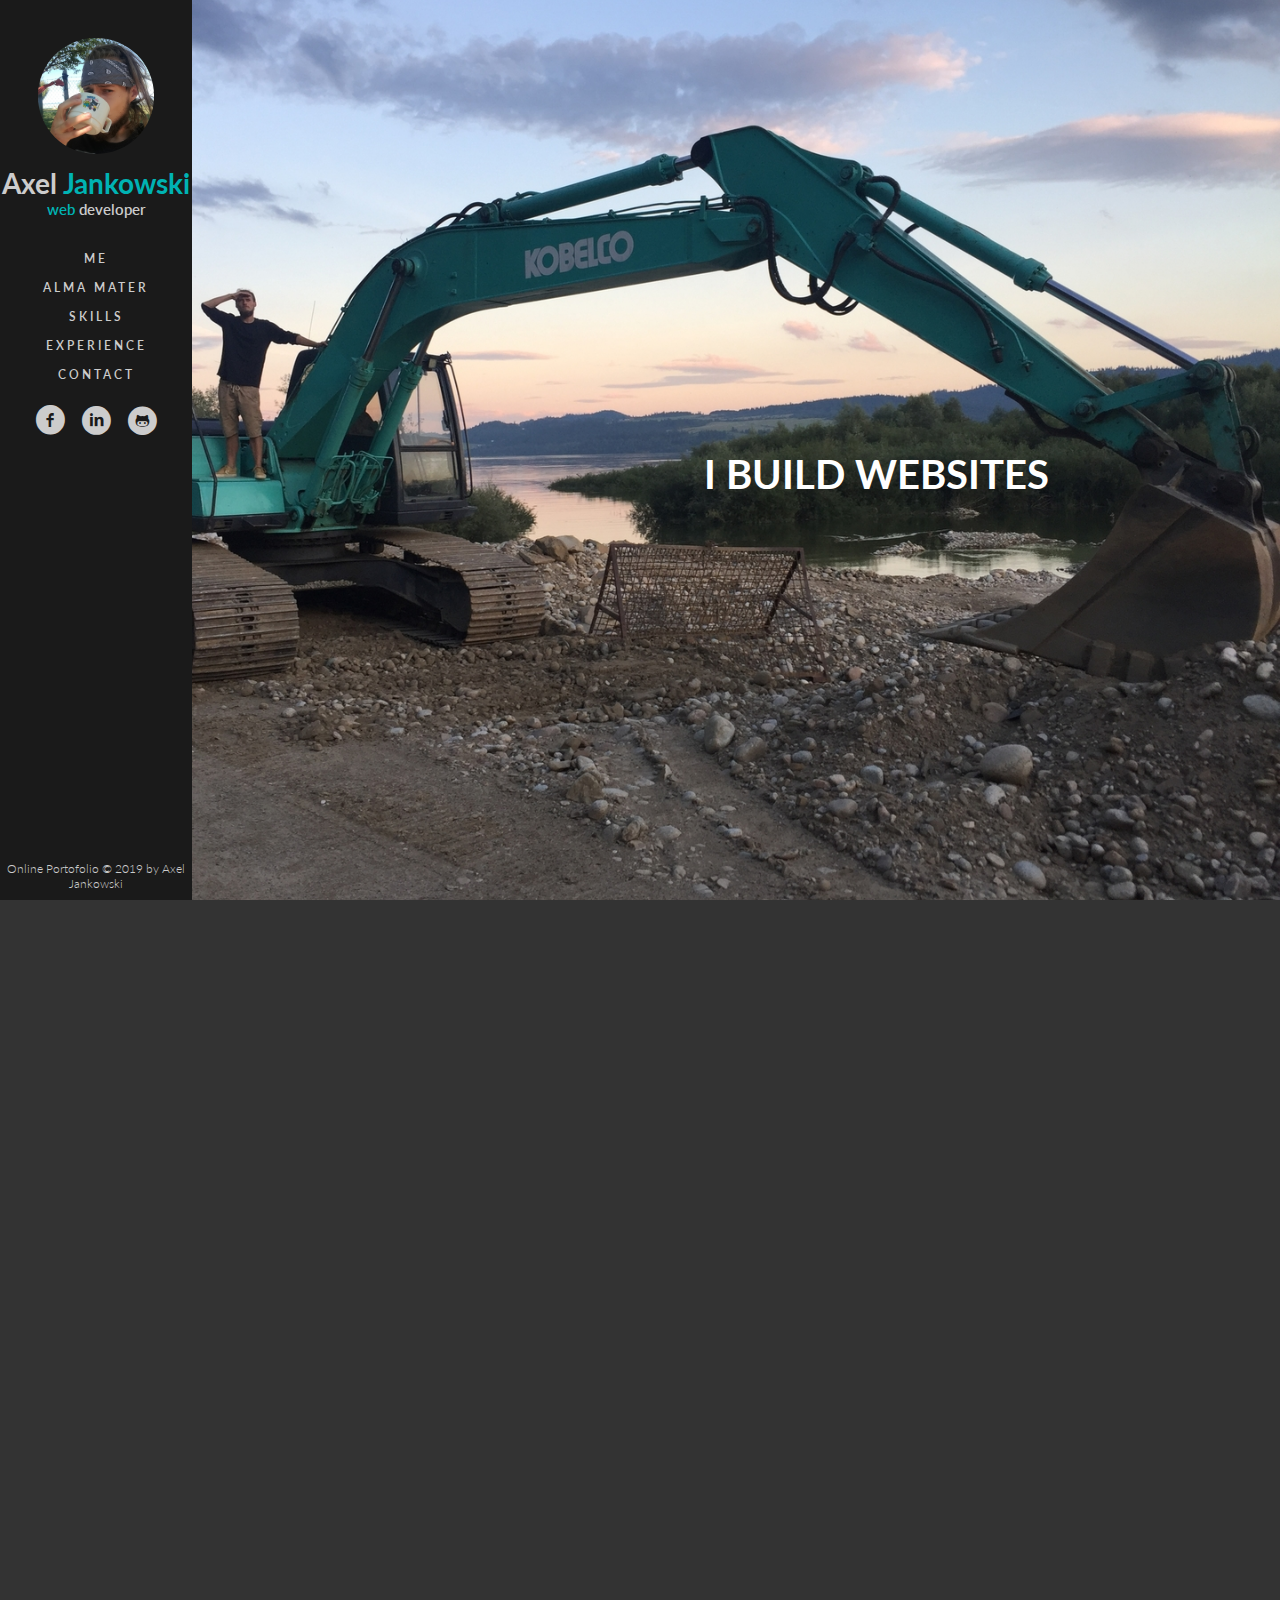
==== index.html @ 5b5166de "Some BEM rules implemented in CSS." ====
<!DOCTYPE html>
<html lang="en">
    <head>
        <meta charset="utf-8">
        <meta name="author" content="Axel Jankowski"/>
        <meta http-equiv="X-UA-Compatible" content="IE=edge,chrome=1"/>
        <meta name="viewport" content="width=device-width, initial-scale=1, shrink-to-fit=no">

        <link rel="stylesheet" href="frontend/css/style.css"> <!-- STYLES -->
        <link rel="stylesheet" href="frontend/css/fontello.css"> <!-- ICONS -->
        <link href="https://fonts.googleapis.com/css?family=Lato&display=swap" rel="stylesheet"> <!-- FONT -->
        <link rel="shortcut icon" href="favicon.ico" type="image/x-icon"> <!-- FAVICON -->

        <title>Axel Jankowski | Portfolio</title>
        <meta name="author" content="Axel Jankowski"/>
        <meta name="keywords" content="Axel, Jankowski, portfolio, resume, website, web, developer, designer, frontend, pizza"/>
        <meta name="description" content="My name is Axel, this in my website."/>

        <meta property="og:image" content="frontend/img/build.jpg"/>
        <meta property="og:type" content="website"/>
        <meta property="og:description" content="My name is Axel, this in my website."/>

        <script src="frontend/animations/scrollspy.js"></script>
    </head>

    <body>
        <div class="mcwrap">
            <div class="panel">
                <img src="frontend/img/tea.jpg" alt="Photo" class="panel__photo">
                <h1 class="panel__name"><a href="#start" class="panel--link panel--link-brighten">Axel <span style="color:#00b3b3;">Jankowski</span></a></h1>
                <h2 class="panel__title"><span style="color:#00b3b3;">web</span> developer</h2>
                <ul>
                    <li><a href="#meSection" class="panel__nav panel--link panel--link-brighten">me</a></li>
                    <li><a href="#educationSection" class="panel__nav panel--link panel--link-brighten">alma mater</a></li>
                    <li><a href="#skillsSection" class="panel__nav panel--link panel--link-brighten">skills</a></li>
                    <li><a href="#experienceSection" class="panel__nav panel--link panel--link-brighten">experience</a></li>
                    <li><a href="#contactSection" class="panel__nav panel--link panel--link-brighten">contact</a></li>
                </ul>
                <br/>
                <a href="https://www.facebook.com/palmerleland" class="panel--link panel--link-brighten" target="_blank"><span class="panel__icon icon-facebook-circled"></span></a>
                <a href="https://www.linkedin.com/in/axel-jankowski-941ab5183/" class="panel--link panel--link-brighten" target="_blank"><span class="panel__icon icon-linkedin-circled"></span></a>
                <a href="https://github.com/AxelJankowski" class="panel--link panel--link-brighten" target="_blank"><span class="panel__icon icon-github-circled"></span></a>
                <h3 class="panel__footer">Online Portofolio © 2019 by <a title="axeljankowskii@gmail.com">Axel Jankowski</a></h3>
            </div>

            <div class="content">
                <div id="start" class="start">
                    <div class="text">
                        <h1>I BUILD WEBSITES</h1>
                    </div>
                </div>
                <div class="content__divider"></div>

                <!-- START SEKCJI ME -->
                <div id="meSection" class="section meSection">
                    <div class="me tortilla">
                        <div class="back"></div>
                        <div class="text taco">
                            <h1>Hello, I'm Axel.</h1>
                            <br/>
                            Aspiring and ambitious web developer.
                            <br/><br/>
                            Who is also very interested in cinematography, is in love with music and plays the guitar quite well (at least he thinks so).
                        </div>
                        <div class="graphics taco">
                            <img src="frontend/img/beach.jpg" alt="Beach" class="responsive">
                        </div>
                    </div>
                </div>
                <div class="content__divider"></div>

                <!-- START SEKCJI EDUCATION -->
                <div id="educationSection" class="section educationSection">
                    <div class="education tortilla">
                        <div class="back"></div>
                        <div class="graphics taco">
                            <img src="frontend/img/student.jpg" alt="Student" class="responsive">
                        </div>
                        <div class="text taco">
                            <h1>Education</h1>
                            <br/>
                            I'm a Bachelor of <span style="color:#00ffff;">Computer Science</span>, specialised in computer graphics and multimedia.
                            <br/><br/>
                            <img src="frontend/img/gala.jpg" alt="Gala" class="responsive">
                        </div>
                    </div>
                </div>
                <div class="content__divider"></div>

                <!-- START SEKCJI SKILLS -->
                <div id="skillsSection" class="section skillsSection">
                    <div class="skills tortilla">
                        <div class="back"></div>
                        <div class="text taco">
                            <h1>Technologies & Tools</h1>
                            <br/>
                            <h3>Advanced:</h3>
                            <br/>
                            <div style="display:flex;">
                                <div class="tech">
                                    <img src="frontend/img/tech/html.png" alt="HTML" title="HTML" class="responsive">
                                </div>
                                <div class="tech">
                                    <img src="frontend/img/tech/css.png" alt="CSS" title="CSS" class="responsive">
                                </div>
                                <div class="tech">
                                    <img src="frontend/img/tech/sass.png" alt="SASS" title="SASS" class="responsive">
                                </div>
                                <div class="tech">
                                    <img src="frontend/img/tech/rwd.png" alt="RWD" title="Responsive Web Design" class="responsive">
                                </div>
                                <div class="tech">
                                    <img src="frontend/img/tech/git.png" alt="Git" title="Git" class="responsive">
                                </div>
                            </div>
                            <br/>
                            <h3>Medium:</h3>
                            <br/>
                            <div style="display:flex;">
                                <div class="tech">
                                    <img src="frontend/img/tech/js.png" alt="JS" title="JavaScript" class="responsive">
                                </div>
                                <div class="tech">
                                    <img src="frontend/img/tech/bootstrap.png" alt="Bootstrap" title="Bootstrap" class="responsive">
                                </div>
                                <div class="tech">
                                    <img src="frontend/img/tech/premiere.png" alt="Adobe Premiere" title="Adobe Premiere" class="responsive">
                                </div>
                                <div class="tech">
                                    <img src="frontend/img/tech/office.png" alt="Microsoft Office" title="Microsoft Office" class="responsive">
                                </div>
                            </div>
                            <br/>
                            <h3>Basic:</h3>
                            <br/>
                            <div style="display:flex; height: 100px;">
                                <div class="tech">
                                    <img src="frontend/img/tech/react.png" alt="React" title="React.js" class="responsive">
                                </div>
                                <div class="tech">
                                    <img src="frontend/img/tech/wordpress.png" alt="Wordpress" title="Wordpress" class="responsive">
                                </div>
                                <div class="tech">
                                    <img src="frontend/img/tech/php.png" alt="PHP" title="PHP" class="responsive">
                                </div>
                            </div>
                        </div>
                        <div class="graphics taco">
                            <img src="frontend/img/cook.jpg" alt="Cook" class="responsive">
                        </div>
                    </div>
                </div>
                <div class="content__divider"></div>

                <!-- START SEKCJI EXPERIENCE -->
                <div id="experienceSection" class="section experienceSection">
                    <div class="experience tortilla">
                        <div class="back"></div>
                        <div class="text taco">
                                I have worked in many different fields (all my work experience can be found on my <a href="https://www.linkedin.com/in/axel-jankowski-941ab5183/" target="_blank">LinkedIn</a>),<br/>
                                but now I am greatly interested in expanding my web development skills.
                        </div>
                        <div class="graphics taco">
                            <h1>My works:</h1>
                            <br/>
                            <div><a href="https://poddabie.info" target="_blank"><img src="frontend/img/poddabie.jpg" alt="Poddabie.info" class="responsive"></a></div>
                        </div>
                    </div>
                </div>
                <div class="content__divider"></div>

                <!-- START SEKCJI CONTACT -->
                <div id="contactSection" class="section contactSection">
                    <div class="contact tortilla">
                        <div class="back"></div>
                        <div class="text taco">
                            <div class="contactForm">
                                <h1>Contact me</h1>
                                Leave a message here!
                                <form id="contactForm" method="POST" action="contact-form.php">
                                    <input name="name" type="text" class="formControl" placeholder="Name*" required><br/>
                                    <input name="email" type="text" class="formControl" placeholder="Email*" required><br/>
                                    <input name="subject" type="text" class="formControl" placeholder="Subject"><br/>
                                    <textarea name="message" class="formControl" placeholder="Message*" required></textarea><br/>
                                    <input type="submit" class="formControl submit" value="SEND">
                                </form>
                            </div>
                        </div>
                        <div class="graphics taco">
                            <a style="font-size:30px;">or write to</a><br/><br/>
                            <a style="font-size:40px;">axeljankowskii@gmail.com</a>
                        </div>
                    </div>
                </div>
            </div>
        </div>
    </body>
</html>
---- frontend/css/style.css ----
@charset "UTF-8";
body, html {
  z-index: -1;
  height: 100%;
  overflow-x: hidden;
  font-family: "Lato", sans-serif;
  scroll-behavior: smooth;
  position: relative;
  background-color: #333333;
  color: #f2f2f2;
}

.active {
  color: black !important;
}

* {
  margin: 0;
  padding: 0;
  box-sizing: border-box;
  list-style: none;
  text-decoration: none;
}

/* RESPONSYWNOŚĆ, DODAWAJ DO <img> */
.responsive {
  max-width: 100%;
  height: auto;
}

.section {
  width: 100%;
  height: 100%;
}

.tortilla {
  width: 100%;
  height: 90%;
  position: relative;
  top: 5%;
}

.taco {
  position: absolute;
  transform: translateY(-50%);
  height: auto;
  vertical-align: middle;
}
.taco h1 {
  color: #00ffff;
}
.taco a:link {
  color: #00ffff;
  text-decoration: underline;
}
.taco a:visited {
  color: #00ffff;
  text-decoration: underline;
}

.back {
  position: absolute;
  background-color: #1a1a1a;
  height: 70%;
  width: 80%;
  transform: translate(-50%, -50%);
  top: 50%;
  left: 45%;
}

h1 {
  font-size: 40px;
}

/* WRAPPER */
.mcwrap {
  height: 100%;
  display: flex;
  position: relative;
  /* PANEL NAWIGACYJNY (LEWY BLOK) */
  /* ZAWARTOŚĆ (PRAWY BLOK) */
}
.mcwrap .panel {
  position: fixed;
  width: 15%;
  height: 100%;
  background-color: #1a1a1a;
  padding: 3% 0;
  text-align: center;
  color: #cccccc;
}
.mcwrap .panel__photo {
  width: 60%;
  border-radius: 50%;
}
.mcwrap .panel__name {
  font-size: 28px;
  margin-top: 5%;
}
.mcwrap .panel__title {
  font-size: 15px;
  font-weight: 600;
  margin-bottom: 10%;
}
.mcwrap .panel__nav {
  text-transform: uppercase;
  font-size: 12px;
  font-weight: 600;
  letter-spacing: 3px;
  margin-top: 14px;
  width: auto;
  display: inline-block;
}
.mcwrap .panel__nav:hover {
  transform: scale(1.2, 1.2);
  transition-duration: 0.4s;
}
.mcwrap .panel__icon {
  font-size: 30px;
}
.mcwrap .panel__footer {
  width: 100%;
  font-size: 12px;
  font-weight: 300;
  position: absolute;
  bottom: 1%;
  text-align: center;
}
.mcwrap .panel--link:link {
  color: #cccccc;
}
.mcwrap .panel--link:visited {
  color: #cccccc;
}
.mcwrap .panel--link-brighten:hover {
  color: #f2f2f2 !important;
  transition-duration: 0.4s;
}
.mcwrap .content {
  height: 100%;
  width: 100%;
  margin-left: 15%;
  font-size: 16px;
  /* ODSTĘP POMIĘDZY SEKCJAMI */
  /* START */
  /* ME */
  /* EDUCATION */
  /* SKILLS */
  /* EXPERIENCE */
  /* CONTACT */
}
.mcwrap .content__divider {
  height: 40%;
  width: 100%;
  background-color: #333333;
}
.mcwrap .content .start {
  background-image: url(../img/build.jpg);
  height: 100%;
  width: 100%;
  background-repeat: no-repeat;
  background-position: center;
  background-size: cover;
  background-attachment: fixed;
}
.mcwrap .content .start .text {
  position: absolute;
  top: 50%;
  left: 55%;
}
.mcwrap .content .start .text h1 {
  color: white;
}
.mcwrap .content .meSection .me .text {
  left: 10%;
  top: 50%;
  width: 30%;
}
.mcwrap .content .meSection .me .graphics {
  right: 5%;
  top: 50%;
  width: 50%;
}
.mcwrap .content .educationSection .education .graphics {
  left: 10%;
  top: 50%;
  width: 30%;
}
.mcwrap .content .educationSection .education .text {
  right: 20%;
  top: 50%;
  width: 30%;
}
.mcwrap .content .skillsSection .skills .graphics {
  right: 20%;
  top: 50%;
  width: 25%;
}
.mcwrap .content .skillsSection .skills .text {
  left: 10%;
  top: 50%;
  width: 40%;
}
.mcwrap .content .skillsSection .skills .text .tech {
  width: 100px;
  margin-right: 5%;
  vertical-align: middle;
}
.mcwrap .content .experienceSection .experience .text {
  left: 10%;
  top: 50%;
  width: 30%;
}
.mcwrap .content .experienceSection .experience .graphics {
  right: 20%;
  top: 50%;
  width: 30%;
  height: 50%;
}
.mcwrap .content .experienceSection .experience .graphics div {
  width: 100%;
  height: 75%;
}
.mcwrap .content .experienceSection .experience .graphics div img {
  height: 100%;
  width: 100%;
  object-fit: cover;
}
.mcwrap .content .experienceSection .experience .graphics div img:hover {
  -webkit-filter: brightness(110%);
  filter: brightness(110%);
  transition-duration: 0.4s;
}
.mcwrap .content .contactSection .contact .text {
  left: 10%;
  top: 50%;
  width: 35%;
}
.mcwrap .content .contactSection .contact .text .contactForm {
  padding-top: 5%;
}
.mcwrap .content .contactSection .contact .text .contactForm .text h1 {
  color: #00ffff;
}
.mcwrap .content .contactSection .contact .text .contactForm #contactForm input {
  height: 40px;
}
.mcwrap .content .contactSection .contact .text .contactForm #contactForm .formControl {
  width: 100%;
  background: transparent;
  outline: none;
  border: none;
  border-bottom: 2px solid #333333;
  color: #a6a6a6;
}
.mcwrap .content .contactSection .contact .text .contactForm #contactForm textarea {
  height: 100px;
  font-family: "Lato", sans-serif;
  margin-top: 3%;
}
.mcwrap .content .contactSection .contact .text .contactForm #contactForm .submit {
  width: 20%;
  min-width: 80px;
  margin: 10px 0 10px 0;
  color: #00ffff;
  font-weight: bold;
  letter-spacing: 2px;
  border: 2px solid #333333;
}
.mcwrap .content .contactSection .contact .text .contactForm #contactForm .submit:hover {
  cursor: pointer;
  border: 2px solid #00ffff;
  transition: 2s;
}
.mcwrap .content .contactSection .contact .graphics {
  right: 20%;
  top: 50%;
  width: 30%;
}

/* TELEFONY */
@media only screen and (max-width: 600px) {
  .mcwrap {
    display: inline;
  }
  .mcwrap #panel {
    width: 100%;
    position: relative;
  }
  .mcwrap #panel .main {
    width: 45%;
  }
  .mcwrap #panel h1 {
    margin-top: 2%;
  }
  .mcwrap #panel h2 {
    margin-bottom: 4%;
  }
  .mcwrap #panel h3 {
    position: fixed;
  }
  .mcwrap #content {
    width: 100%;
    position: relative;
    margin-left: 0;
  }
  .mcwrap #content .divider {
    height: 10%;
  }
}
/* TABLETY */
@media only screen and (max-width: 920px) {
  .container {
    width: 100%;
    height: auto;
    position: relative;
    top: 0;
  }

  .back {
    z-index: -1;
    position: absolute;
    height: 100%;
    width: 90%;
    transform: translate(-50%, -50%);
    top: 50%;
    left: 50%;
  }

  .taco {
    position: static;
    float: left;
    transform: none;
  }

  .mcwrap .panel__footer {
    position: absolute;
  }
  .mcwrap .content__divider {
    height: 40%;
    width: 100%;
    background-color: #333333;
  }
  .mcwrap .content .meSection .me .text {
    width: 80%;
    margin: 5% 10%;
  }
  .mcwrap .content .meSection .me .graphics {
    width: 80%;
    margin-left: 10%;
  }
  .mcwrap .content .educationSection .education .graphics {
    height: 30%;
    width: 80%;
    margin: 5% 0 3% 10%;
  }
  .mcwrap .content .educationSection .education .graphics img {
    height: 100%;
    width: 100%;
    object-fit: cover;
  }
  .mcwrap .content .educationSection .education .text {
    width: 80%;
    margin-left: 10%;
  }
  .mcwrap .content .skillsSection .skills .text {
    width: 80%;
    margin-left: 10%;
  }
  .mcwrap .content .skillsSection .skills .graphics {
    height: 30%;
    width: 80%;
    margin: 5% 0 0 10%;
  }
  .mcwrap .content .skillsSection .skills .graphics img {
    height: 100%;
    width: 100%;
    object-fit: cover;
  }
  .mcwrap .content .experienceSection .experience .text {
    width: 80%;
    margin: 5% 0 0 10%;
  }
  .mcwrap .content .experienceSection .experience .graphics {
    width: 80%;
    margin: 5% 0 0 10%;
  }
  .mcwrap .content .contactSection .contact .text {
    width: 80%;
    margin-left: 10%;
  }
  .mcwrap .content .contactSection .contact .graphics {
    width: 80%;
    margin-left: 10%;
  }
}

/*# sourceMappingURL=style.css.map */
---- frontend/css/fontello.css ----
@font-face {
  font-family: 'fontello';
  src: url('../font/fontello.eot?78712346');
  src: url('../font/fontello.eot?78712346#iefix') format('embedded-opentype'),
       url('../font/fontello.woff2?78712346') format('woff2'),
       url('../font/fontello.woff?78712346') format('woff'),
       url('../font/fontello.ttf?78712346') format('truetype'),
       url('../font/fontello.svg?78712346#fontello') format('svg');
  font-weight: normal;
  font-style: normal;
}
/* Chrome hack: SVG is rendered more smooth in Windozze. 100% magic, uncomment if you need it. */
/* Note, that will break hinting! In other OS-es font will be not as sharp as it could be */
/*
@media screen and (-webkit-min-device-pixel-ratio:0) {
  @font-face {
    font-family: 'fontello';
    src: url('../font/fontello.svg?78712346#fontello') format('svg');
  }
}
*/
 
 [class^="icon-"]:before, [class*=" icon-"]:before {
  font-family: "fontello";
  font-style: normal;
  font-weight: normal;
  speak: none;
 
  display: inline-block;
  text-decoration: inherit;
  width: 1em;
  margin-right: .2em;
  text-align: center;
  /* opacity: .8; */
 
  /* For safety - reset parent styles, that can break glyph codes*/
  font-variant: normal;
  text-transform: none;
 
  /* fix buttons height, for twitter bootstrap */
  line-height: 1em;
 
  /* Animation center compensation - margins should be symmetric */
  /* remove if not needed */
  margin-left: .2em;
 
  /* you can be more comfortable with increased icons size */
  /* font-size: 120%; */
 
  /* Font smoothing. That was taken from TWBS */
  -webkit-font-smoothing: antialiased;
  -moz-osx-font-smoothing: grayscale;
 
  /* Uncomment for 3D effect */
  /* text-shadow: 1px 1px 1px rgba(127, 127, 127, 0.3); */
}
 
.icon-github-circled:before { content: '\f301'; } /* '' */
.icon-facebook-circled:before { content: '\f30d'; } /* '' */
.icon-linkedin-circled:before { content: '\f319'; } /* '' */
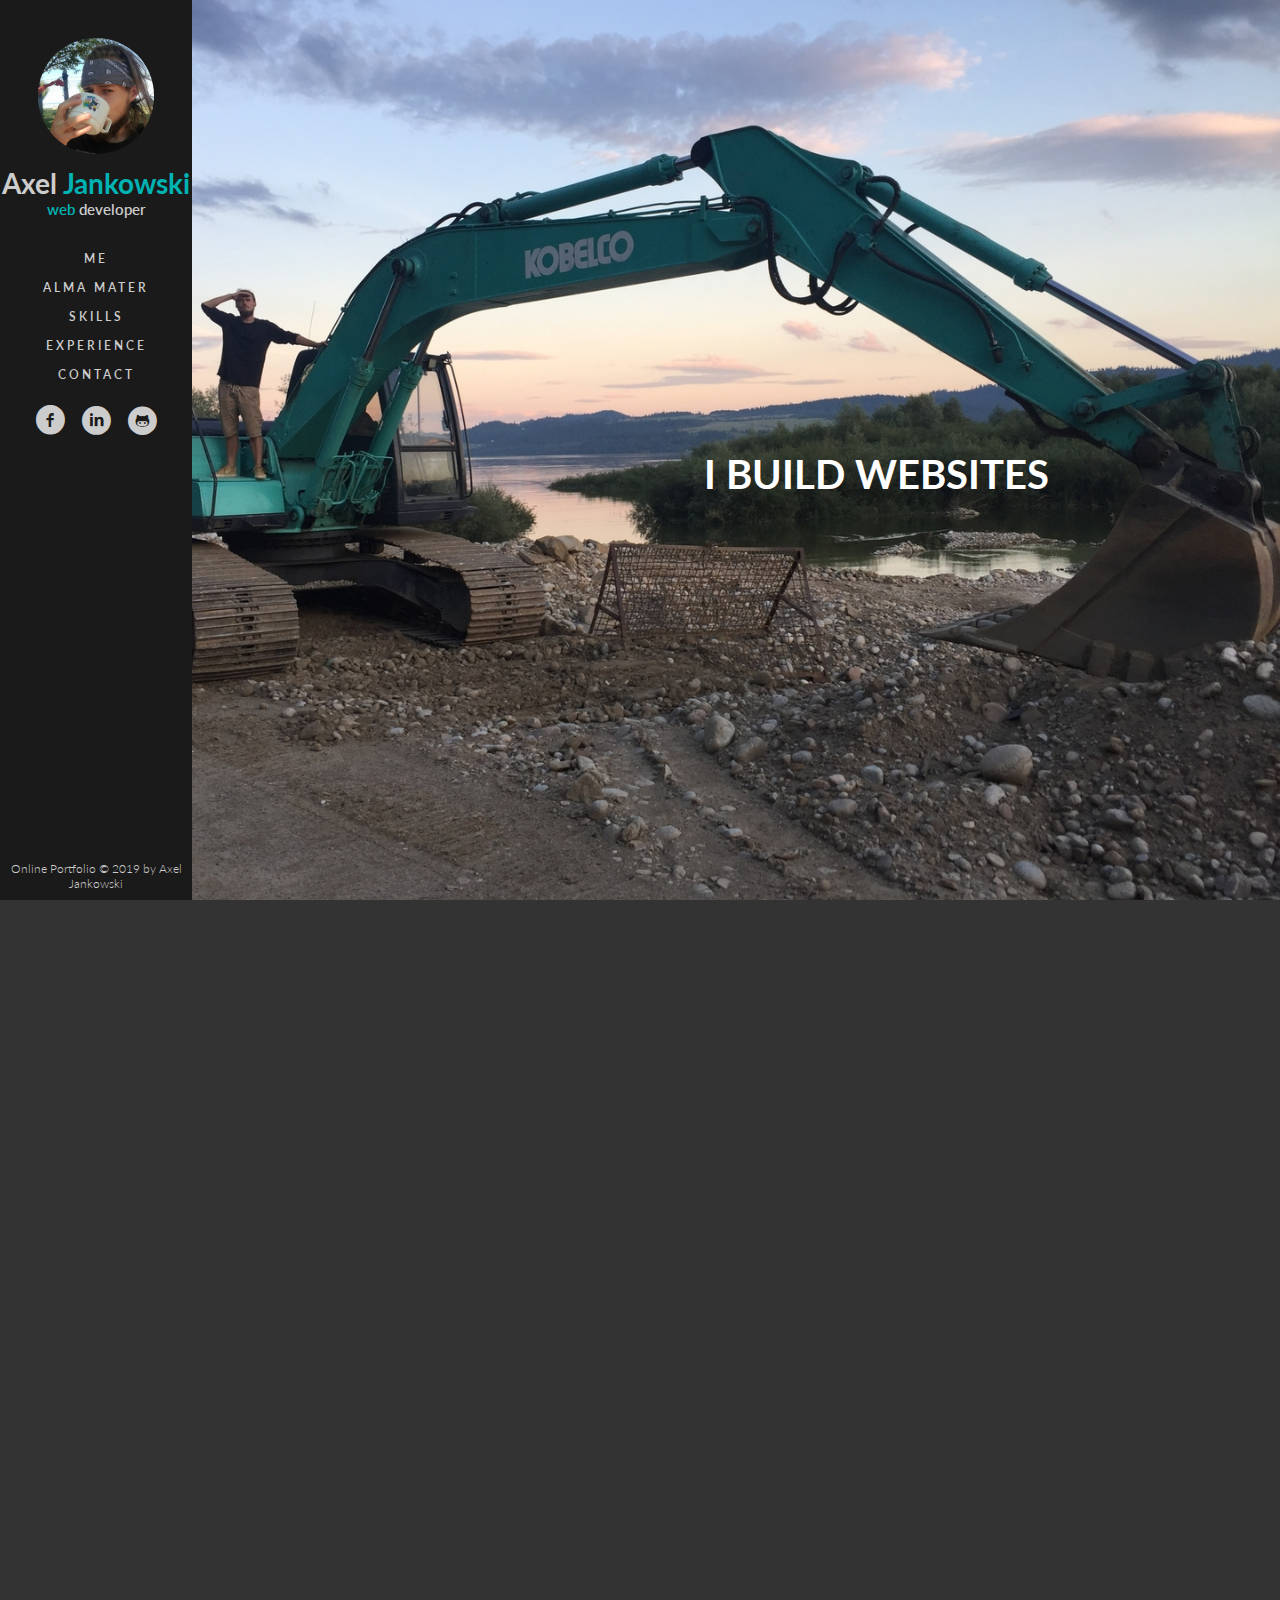
==== commit a62735c9: "Tech update and styling." ====
--- a/index.html
+++ b/index.html
@@ -40,11 +40,11 @@
                 <a href="https://www.facebook.com/palmerleland" class="panel--link panel--link-brighten" target="_blank"><span class="panel__icon icon-facebook-circled"></span></a>
                 <a href="https://www.linkedin.com/in/axel-jankowski-941ab5183/" class="panel--link panel--link-brighten" target="_blank"><span class="panel__icon icon-linkedin-circled"></span></a>
                 <a href="https://github.com/AxelJankowski" class="panel--link panel--link-brighten" target="_blank"><span class="panel__icon icon-github-circled"></span></a>
-                <h3 class="panel__footer">Online Portofolio © 2019 by <a title="axeljankowskii@gmail.com">Axel Jankowski</a></h3>
+                <h3 class="panel__footer">Online Portfolio © 2019 by <a title="axeljankowskii@gmail.com">Axel Jankowski</a></h3>
             </div>
 
             <div class="content">
-                <div id="start" class="start">
+                <div id="start" class="section start">
                     <div class="text">
                         <h1>I BUILD WEBSITES</h1>
                     </div>
@@ -127,6 +127,9 @@
                                     <img src="frontend/img/tech/premiere.png" alt="Adobe Premiere" title="Adobe Premiere" class="responsive">
                                 </div>
                                 <div class="tech">
+                                    <img src="frontend/img/tech/photoshop.png" alt="Adobe Photoshop" title="Adobe Photoshop" class="responsive">
+                                </div>
+                                <div class="tech">
                                     <img src="frontend/img/tech/office.png" alt="Microsoft Office" title="Microsoft Office" class="responsive">
                                 </div>
                             </div>
@@ -138,7 +141,7 @@
                                     <img src="frontend/img/tech/react.png" alt="React" title="React.js" class="responsive">
                                 </div>
                                 <div class="tech">
-                                    <img src="frontend/img/tech/wordpress.png" alt="Wordpress" title="Wordpress" class="responsive">
+                                    <img src="frontend/img/tech/wordpress.png" alt="WordPress" title="WordPress" class="responsive">
                                 </div>
                                 <div class="tech">
                                     <img src="frontend/img/tech/php.png" alt="PHP" title="PHP" class="responsive">
--- a/frontend/css/style.css
+++ b/frontend/css/style.css
@@ -1,4 +1,4 @@
-@charset "UTF-8";
+/* Author: Axel Jankowski */
 body, html {
   z-index: -1;
   height: 100%;
@@ -10,10 +10,6 @@
   color: #f2f2f2;
 }
 
-.active {
-  color: black !important;
-}
-
 * {
   margin: 0;
   padding: 0;
@@ -22,10 +18,10 @@
   text-decoration: none;
 }
 
-/* RESPONSYWNOŚĆ, DODAWAJ DO <img> */
-.responsive {
-  max-width: 100%;
-  height: auto;
+.mcwrap {
+  height: 100%;
+  display: flex;
+  position: relative;
 }
 
 .section {
@@ -68,19 +64,19 @@
   left: 45%;
 }
 
-h1 {
-  font-size: 40px;
-}
-
-/* WRAPPER */
-.mcwrap {
-  height: 100%;
-  display: flex;
-  position: relative;
-  /* PANEL NAWIGACYJNY (LEWY BLOK) */
-  /* ZAWARTOŚĆ (PRAWY BLOK) */
-}
-.mcwrap .panel {
+.active {
+  color: black !important;
+}
+
+.responsive {
+  max-width: 100%;
+  height: auto;
+}
+
+/* =======================================================
+Navigation panel (left block).
+======================================================= */
+.panel {
   position: fixed;
   width: 15%;
   height: 100%;
@@ -89,20 +85,20 @@
   text-align: center;
   color: #cccccc;
 }
-.mcwrap .panel__photo {
+.panel__photo {
   width: 60%;
   border-radius: 50%;
 }
-.mcwrap .panel__name {
+.panel__name {
   font-size: 28px;
   margin-top: 5%;
 }
-.mcwrap .panel__title {
+.panel__title {
   font-size: 15px;
   font-weight: 600;
   margin-bottom: 10%;
 }
-.mcwrap .panel__nav {
+.panel__nav {
   text-transform: uppercase;
   font-size: 12px;
   font-weight: 600;
@@ -111,14 +107,14 @@
   width: auto;
   display: inline-block;
 }
-.mcwrap .panel__nav:hover {
+.panel__nav:hover {
   transform: scale(1.2, 1.2);
   transition-duration: 0.4s;
 }
-.mcwrap .panel__icon {
+.panel__icon {
   font-size: 30px;
 }
-.mcwrap .panel__footer {
+.panel__footer {
   width: 100%;
   font-size: 12px;
   font-weight: 300;
@@ -126,126 +122,124 @@
   bottom: 1%;
   text-align: center;
 }
-.mcwrap .panel--link:link {
+.panel--link:link {
   color: #cccccc;
 }
-.mcwrap .panel--link:visited {
+.panel--link:visited {
   color: #cccccc;
 }
-.mcwrap .panel--link-brighten:hover {
+.panel--link-brighten:hover {
   color: #f2f2f2 !important;
   transition-duration: 0.4s;
 }
-.mcwrap .content {
+
+/* =======================================================
+Content (right block).
+======================================================= */
+.content {
   height: 100%;
   width: 100%;
   margin-left: 15%;
   font-size: 16px;
-  /* ODSTĘP POMIĘDZY SEKCJAMI */
-  /* START */
-  /* ME */
-  /* EDUCATION */
-  /* SKILLS */
-  /* EXPERIENCE */
-  /* CONTACT */
-}
-.mcwrap .content__divider {
+}
+.content__divider {
   height: 40%;
   width: 100%;
   background-color: #333333;
 }
-.mcwrap .content .start {
+.content h1 {
+  font-size: 40px;
+}
+.content .start {
   background-image: url(../img/build.jpg);
-  height: 100%;
-  width: 100%;
   background-repeat: no-repeat;
   background-position: center;
   background-size: cover;
   background-attachment: fixed;
 }
-.mcwrap .content .start .text {
+.content .start .text {
   position: absolute;
   top: 50%;
   left: 55%;
 }
-.mcwrap .content .start .text h1 {
+.content .start .text h1 {
   color: white;
 }
-.mcwrap .content .meSection .me .text {
-  left: 10%;
-  top: 50%;
-  width: 30%;
-}
-.mcwrap .content .meSection .me .graphics {
+.content .meSection .me .text {
+  left: 10%;
+  top: 50%;
+  width: 30%;
+}
+.content .meSection .me .graphics {
   right: 5%;
   top: 50%;
   width: 50%;
 }
-.mcwrap .content .educationSection .education .graphics {
-  left: 10%;
-  top: 50%;
-  width: 30%;
-}
-.mcwrap .content .educationSection .education .text {
+.content .educationSection .education .graphics {
+  left: 10%;
+  top: 50%;
+  width: 30%;
+}
+.content .educationSection .education .text {
   right: 20%;
   top: 50%;
   width: 30%;
 }
-.mcwrap .content .skillsSection .skills .graphics {
+.content .skillsSection .skills .graphics {
   right: 20%;
   top: 50%;
   width: 25%;
 }
-.mcwrap .content .skillsSection .skills .text {
+.content .skillsSection .skills .text {
   left: 10%;
   top: 50%;
   width: 40%;
 }
-.mcwrap .content .skillsSection .skills .text .tech {
+.content .skillsSection .skills .text .tech {
   width: 100px;
   margin-right: 5%;
   vertical-align: middle;
 }
-.mcwrap .content .experienceSection .experience .text {
-  left: 10%;
-  top: 50%;
-  width: 30%;
-}
-.mcwrap .content .experienceSection .experience .graphics {
+.content .experienceSection .experience .text {
+  left: 10%;
+  top: 50%;
+  width: 30%;
+}
+.content .experienceSection .experience .graphics {
   right: 20%;
   top: 50%;
   width: 30%;
   height: 50%;
 }
-.mcwrap .content .experienceSection .experience .graphics div {
+.content .experienceSection .experience .graphics div {
   width: 100%;
   height: 75%;
 }
-.mcwrap .content .experienceSection .experience .graphics div img {
+.content .experienceSection .experience .graphics div img {
   height: 100%;
   width: 100%;
   object-fit: cover;
 }
-.mcwrap .content .experienceSection .experience .graphics div img:hover {
+.content .experienceSection .experience .graphics div img:hover {
   -webkit-filter: brightness(110%);
   filter: brightness(110%);
   transition-duration: 0.4s;
 }
-.mcwrap .content .contactSection .contact .text {
+.content .contactSection .contact .text {
   left: 10%;
   top: 50%;
   width: 35%;
 }
-.mcwrap .content .contactSection .contact .text .contactForm {
+.content .contactSection .contact .text .contactForm {
   padding-top: 5%;
 }
-.mcwrap .content .contactSection .contact .text .contactForm .text h1 {
-  color: #00ffff;
-}
-.mcwrap .content .contactSection .contact .text .contactForm #contactForm input {
+.content .contactSection .contact .text .contactForm .text h1 {
+  color: #00ffff;
+}
+.content .contactSection .contact .text .contactForm #contactForm input {
   height: 40px;
 }
-.mcwrap .content .contactSection .contact .text .contactForm #contactForm .formControl {
+.content .contactSection .contact .text .contactForm #contactForm .formControl {
   width: 100%;
   background: transparent;
   outline: none;
@@ -253,12 +247,12 @@
   border-bottom: 2px solid #333333;
   color: #a6a6a6;
 }
-.mcwrap .content .contactSection .contact .text .contactForm #contactForm textarea {
+.content .contactSection .contact .text .contactForm #contactForm textarea {
   height: 100px;
   font-family: "Lato", sans-serif;
   margin-top: 3%;
 }
-.mcwrap .content .contactSection .contact .text .contactForm #contactForm .submit {
+.content .contactSection .contact .text .contactForm #contactForm .submit {
   width: 20%;
   min-width: 80px;
   margin: 10px 0 10px 0;
@@ -267,48 +261,52 @@
   letter-spacing: 2px;
   border: 2px solid #333333;
 }
-.mcwrap .content .contactSection .contact .text .contactForm #contactForm .submit:hover {
+.content .contactSection .contact .text .contactForm #contactForm .submit:hover {
   cursor: pointer;
   border: 2px solid #00ffff;
   transition: 2s;
 }
-.mcwrap .content .contactSection .contact .graphics {
+.content .contactSection .contact .graphics {
   right: 20%;
   top: 50%;
   width: 30%;
 }
 
-/* TELEFONY */
+/* =======================================================
+Phones media query.
+======================================================= */
 @media only screen and (max-width: 600px) {
   .mcwrap {
     display: inline;
   }
-  .mcwrap #panel {
+  .mcwrap .panel {
     width: 100%;
     position: relative;
   }
-  .mcwrap #panel .main {
+  .mcwrap .panel__photo {
     width: 45%;
   }
-  .mcwrap #panel h1 {
+  .mcwrap .panel__name {
     margin-top: 2%;
   }
-  .mcwrap #panel h2 {
+  .mcwrap .panel__title {
     margin-bottom: 4%;
   }
-  .mcwrap #panel h3 {
+  .mcwrap .panel__footer {
     position: fixed;
   }
-  .mcwrap #content {
+  .mcwrap .content {
     width: 100%;
     position: relative;
     margin-left: 0;
   }
-  .mcwrap #content .divider {
+  .mcwrap .content__divider {
     height: 10%;
   }
 }
-/* TABLETY */
+/* =======================================================
+Tablets media query.
+======================================================= */
 @media only screen and (max-width: 920px) {
   .container {
     width: 100%;
